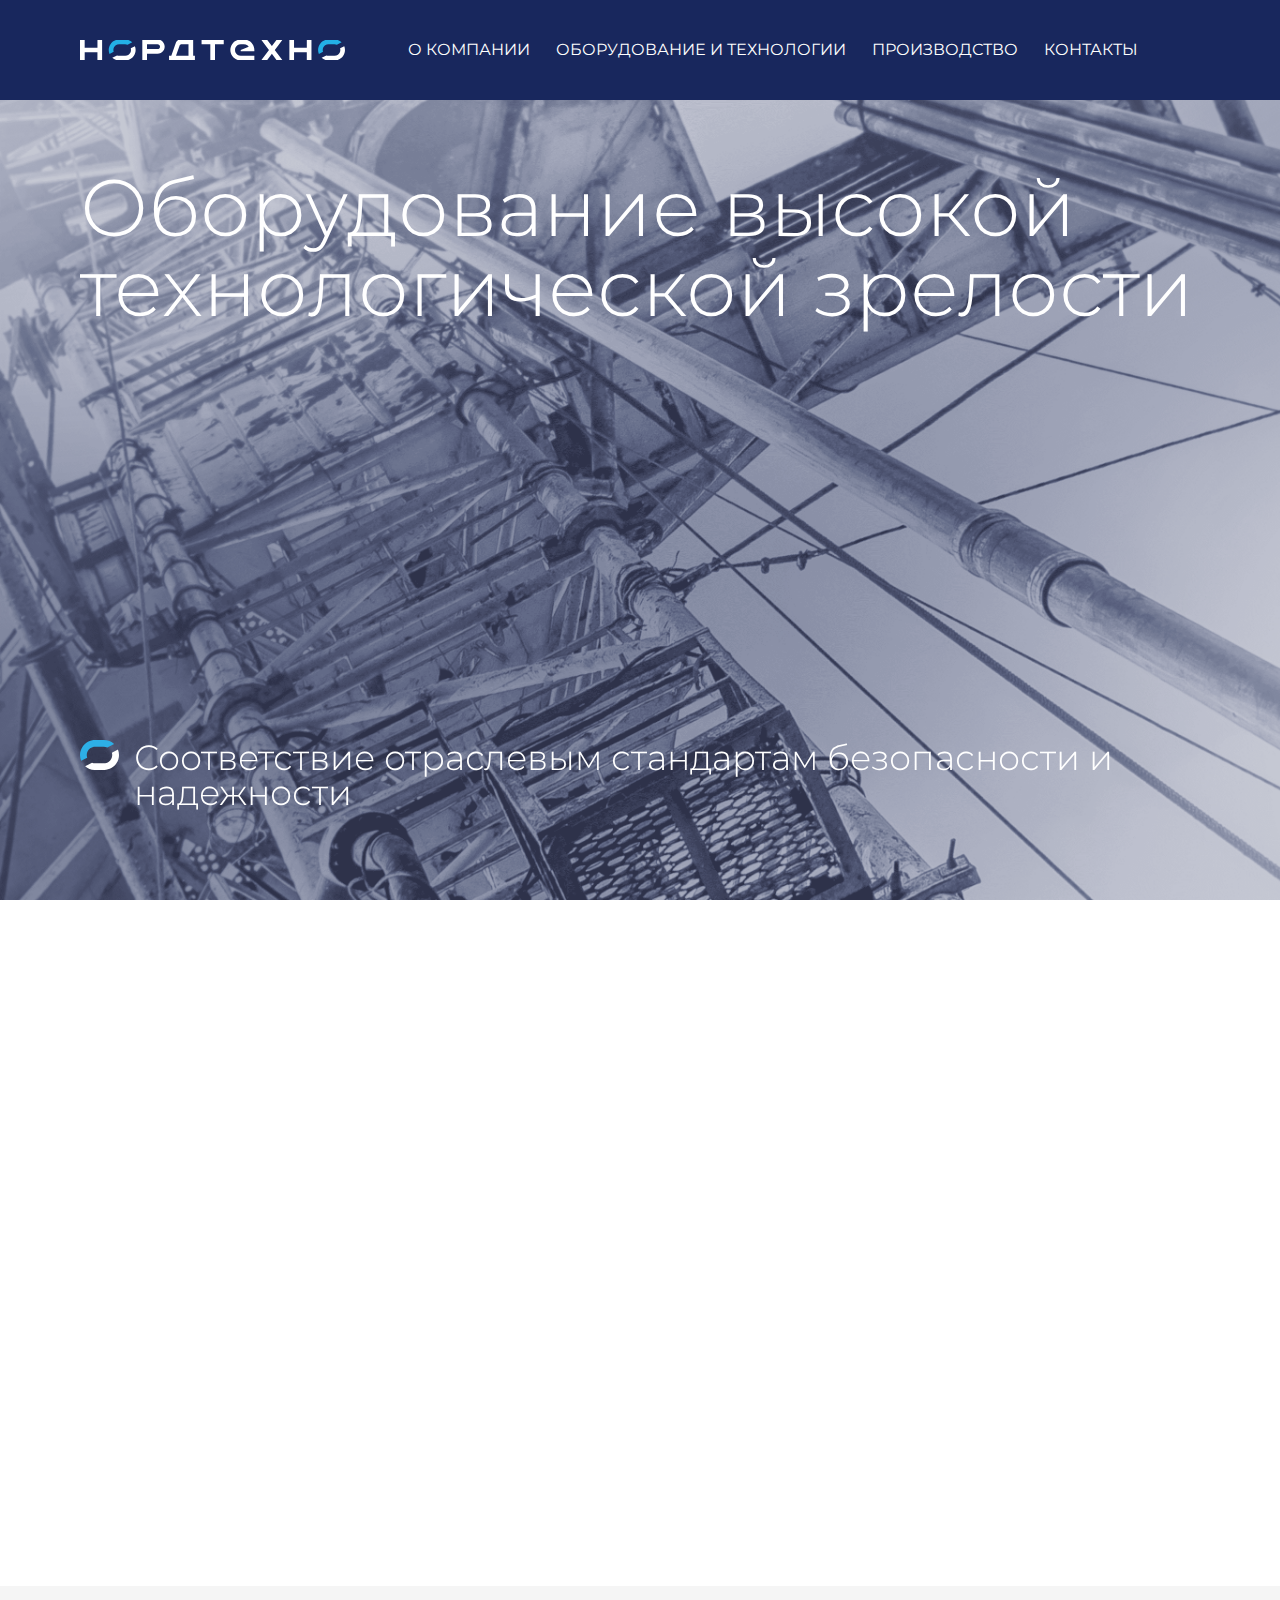
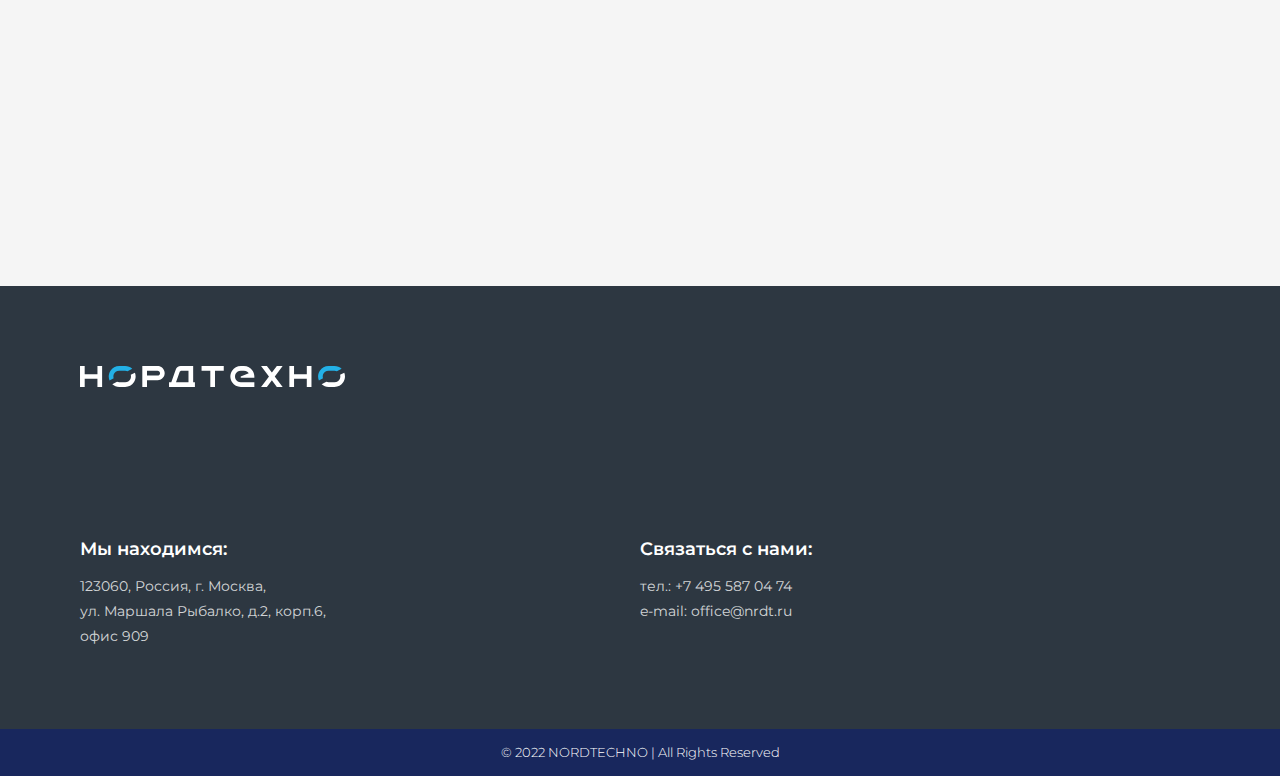
==== index.html @ 95220d8c "add update design" ====
<!DOCTYPE html>
<html lang="en">
<head>
    <meta charset="UTF-8">
    <meta name="viewport" content="width=device-width, initial-scale=1">
    <title>Title</title>
    <link rel="preconnect" href="https://fonts.googleapis.com">
    <link rel="preconnect" href="https://fonts.gstatic.com" crossorigin>
    <link href="https://fonts.googleapis.com/css2?family=Montserrat:wght@200;300;400;500;600;700;800;900&display=swap" rel="stylesheet">
    <link href="style/reset.css" type="text/css" rel="stylesheet">
    <link href="style/swiper-bundle.min.css" type="text/css" rel="stylesheet">
    <link href="style/aos.css" type="text/css" rel="stylesheet">
    <link href="style/style.css" type="text/css" rel="stylesheet">
</head>
<body>
<header class="header">
    <div class="container">
        <div class="header-wrapper">
            <div class="header-wrapper__logo">
                <a href="index.html" class="header-wrapper__logo--bg">
                </a>
            </div>
            <div class="header-wrapper__menu header-wrapper__menu-desktop">
                <ul class="menu-desktop">
                    <li class="menu-desktop__list">
                        <a href="company.html" class="menu-desktop__link">О компании</a>
                    </li>
                    <li class="menu-desktop__list">
                        <div  class="menu-desktop__link">Оборудование и технологии</div>
                        <div class="menu-desktop__content">
                            <a href="equipment.html" class="menu-desktop__content--link">
                                Оборудование заканчивания
                            </a>
                            <a href="drilling-equipment.html" class="menu-desktop__content--link">
                                Оборудование буровое
                            </a>
                        </div>
                    </li>
                    <li class="menu-desktop__list">
                        <a href="production.html" class="menu-desktop__link">Производство</a>
                    </li>
                    <li class="menu-desktop__list">
                        <a href="contacts.html" class="menu-desktop__link">Контакты</a>
                    </li>
                </ul>
            </div>
            <div class="menu-mobile-btn">
                <div class="btn-menu">
                    <span></span>
                </div>
            </div>
        </div>
    </div>
</header>
<main class="main">
    <div class="main-unit">
        <div class="container">
            <div class="swiper mySwiper">
                <div class="swiper-wrapper">
                    <div class="swiper-slide" data-aos="zoom-in">
                        <div class="swiper-slide__title">Оборудование высокой технологической зрелости</div>
                        <div class="swiper-slide__des"><span></span>Соответствие отраслевым стандартам безопасности и надежности</div>
                    </div>
                    <div class="swiper-slide" data-aos="zoom-in">
                        <div class="swiper-slide__title">Собственное и контрактное производство</div>
                        <div class="swiper-slide__des"><span></span>Минимум времени от концепта до серийного выпуска</div>
                    </div>
                    <div class="swiper-slide" data-aos="zoom-in">
                        <div class="swiper-slide__title">Сервисное обслуживание на удалённых локациях</div>
                        <div class="swiper-slide__des"><span></span>Отдельные услуги или полная интеграция связанных операций</div>
                    </div>
                </div>
            </div>
        </div>
        <div class="main-unit__bg" data-zoom="0.5"></div>
    </div>
    <div class="main-about-us">
        <div class="container">
            <div class="main-about-us__wrapper" data-aos="zoom-in">
                <div class="main-about-us__title">
                    Оборудование для бурения,<br> заканчивания и внутрискважинных<br> операций.
                </div>
                <div class="main-about-us__content">
                    <a href="company.html" class="main-about-us__a">Узнать больше</a>
                    <div class="main-about-us__content--img">
                        <img src="img/company.png" alt="about-img">
                    </div>
                </div>
<!--                <div class="main-about-us__wrapper&#45;&#45;img" data-aos="fade-right">-->
<!--                    <img src="img/company.jpg" alt="about-img">-->
<!--                </div>-->
<!--                <div class="main-about-us__wrapper&#45;&#45;content" data-aos="fade-left">-->
<!--                    <h2>О компании</h2>-->
<!--                    <div class="main-about-us__desc">-->
<!--                        <div class="main-about-us__desc-title">-->
<!--                            Оборудование для бурения, заканчивания и внутрискважинных операций.-->
<!--                        </div>-->
<!--                        <div class="main-about-us__desc-content">-->
<!--                            Проектирование, производство и поставка оптимальных компоновок и систем под задачи операторов углеводородных месторождений.-->
<!--                        </div>-->
<!--                        <a href="company.html" class="main-about-us__a">Узнать больше</a>-->
<!--                    </div>-->
<!--                </div>-->
            </div>
        </div>
    </div>
    <div class="main-partners">
        <div class="container">
            <div class="main-partners__wrapper">
                <div class="main-partners__title" data-aos="zoom-in">
                    Наше оборудование представлено на объектах компаний:
                </div>
                <div class="main-partners__list" data-aos="zoom-in">
                    <div class="main-partners__img">
                        <img src="img/gazprom.png" alt="partners-images">
                    </div>
                    <div class="main-partners__img">
                        <img src="img/beloil.png" alt="partners-images">
                    </div>
                    <div class="main-partners__img">
                        <img src="img/eriell.png" alt="partners-images">
                    </div>
                    <div class="main-partners__img">
                        <img src="img/rosoil.png" alt="partners-images">
                    </div>
                    <div class="main-partners__img">
                        <img src="img/novatek.png" alt="partners-images">
                    </div>
                    <div class="main-partners__img">
                        <img src="img/surgoil.png" alt="partners-images">
                    </div>
                    <div class="main-partners__img">
                        <img src="img/lukoil.png" alt="partners-images">
                    </div>
                </div>
            </div>
        </div>
    </div>
<!--    <div class="main-equipment">-->
<!--        <div class="container">-->
<!--            <div class="main-equipment__wrapper">-->
<!--                <a href="#" class="main-equipment__link">-->
<!--                    <img src="img/equipment-1.png" alt="equipment-1" class="main-equipment__link&#45;&#45;img">-->
<!--                    <div class="main-equipment__link&#45;&#45;text">Буровое оборудование</div>-->
<!--                </a>-->
<!--                <a href="#" class="main-equipment__link">-->
<!--                    <img src="img/equipment-2.png" alt="equipment-2" class="main-equipment__link&#45;&#45;img">-->
<!--                    <div class="main-equipment__link&#45;&#45;text">Внутрискважинные работы</div>-->
<!--                </a>-->
<!--            </div>-->
<!--        </div>-->
<!--    </div>-->
</main>
<footer class="footer">
    <div class="container">
        <div class="footer-wrapper">
            <div class="footer-wrapper__logo">
                <a href="index.html">
                    <img src="img/logo.svg" alt="logo">
                </a>
            </div>
<!--            <div class="footer-wrapper__menu">-->
<!--                <a href="#" class="footer-wrapper__menu&#45;&#45;link">Оборудование и технологии</a>-->
<!--                <a href="#" class="footer-wrapper__menu&#45;&#45;link">О компании</a>-->
<!--                <a href="#" class="footer-wrapper__menu&#45;&#45;link">Контакты</a>-->
<!--            </div>-->
            <div class="footer-wrapper__content">
                <div class="footer-wrapper__content--left">
                    <div class="footer-wrapper__content--title">Мы находимся:</div>
                    <div class="footer-wrapper__content--text">
                        123060, Россия, г. Москва,<br>
                        ул. Маршала Рыбалко, д.2, корп.6,<br>
                        офис 909
                    </div>                </div>
                <div class="footer-wrapper__content--right">
<!--                    <div class="footer-wrapper__content&#45;&#45;social-network">-->
<!--                        <a href="#" class="facebook"></a>-->
<!--                        <a href="#" class="youtube"></a>-->
<!--                        <a href="#" class="linkedin"></a>-->
<!--                    </div>-->
                    <div class="footer-wrapper__content--title">Связаться с нами:</div>
                    <div class="footer-wrapper__content--text"><a href="tel:84955870474">тел.: +7 495 587 04 74</a></div>
                    <div class="footer-wrapper__content--text"><a href="mailto:office@nrdt.ru">e-mail: office@nrdt.ru</a></div>
                </div>
            </div>
        </div>
    </div>
    <div class="footer-copyright">
        © 2022 NORDTECHNO | All Rights Reserved
    </div>
</footer>
<div class="menu-mobile">
    <div class="menu-mobile__list">
        <a href="company.html" class="menu-mobile__link">О компани</a>
    </div>
    <div class="menu-mobile__list">
        <div class="menu-mobile__link">Оборудование и технологии</div>
        <ul class="menu-mobile__list-item">
            <li>
                <a href="equipment.html" class="menu-mobile__list-link">Оборудование заканчивания</a>
            </li>
            <li>
                <a href="drilling-equipment.html" class="menu-mobile__list-link">Оборудование буровое</a>
            </li>
        </ul>
    </div>
    <div class="menu-mobile__list">
        <a href="production.html" class="menu-mobile__link">Производство</a>
    </div>
    <div class="menu-mobile__list">
        <a href="contacts.html" class="menu-mobile__link">Контакты</a>
    </div>
</div>
<script src="js/jquery-3.6.1.min.js"></script>
<script src="js/swiper-bundle.min.js"></script>
<script src="js/aos.js"></script>
<script src="js/main.js"></script>
</body>
</html>
---- style/style.css ----
html, body {
  margin: auto;
  min-width: 320px;
  position: relative;
  overflow-x: hidden;
  font-family: "Montserrat", sans-serif;
}

body {
  display: flex;
  flex-direction: column;
  justify-content: space-between;
  height: 100%;
  min-height: 100vh;
}

.overflow-h {
  overflow: hidden;
}

.container {
  width: 100%;
  padding: 0 80px;
  margin: 0 auto;
}

.header-wrapper__logo--bg {
  height: 20px;
}

.header {
  width: 100%;
  position: fixed;
  height: 100px;
  transition: background 0.6s cubic-bezier(0.87, 0, 0.13, 1) 0s;
  z-index: 10;
  background-color: rgba(255, 255, 255, 0.7);
}
.header .header-wrapper__logo--bg {
  width: 100%;
  background-size: cover;
  background-repeat: no-repeat;
  background-position: left;
  display: block;
  background-image: url("../img/logo-gray.svg");
}
.header:hover {
  background-color: #18275D;
}
.header:hover .header-wrapper__logo--bg {
  width: 100%;
  background-size: cover;
  background-repeat: no-repeat;
  background-position: left;
  display: block;
  background-image: url("../img/logo.svg");
}
.header:hover .menu-desktop__link {
  color: #fff;
}
.header .container {
  height: 100%;
}
.header.header-bg, .header.header-ous {
  background-color: #18275D;
}
.header.header-bg .header-wrapper__logo--bg, .header.header-ous .header-wrapper__logo--bg {
  width: 100%;
  background-size: cover;
  background-repeat: no-repeat;
  background-position: left;
  display: block;
  background-image: url("../img/logo.svg");
}
.header.header-bg .menu-desktop__link, .header.header-ous .menu-desktop__link {
  color: #fff;
}

.footer {
  width: 100%;
  background-color: #2d3741;
  z-index: 10;
}

.footer-copyright {
  text-align: center;
  color: white;
  background-color: #18275D;
  padding: 17px 14px;
  font-size: 13px;
  font-weight: 300;
}

.header-wrapper {
  padding: 20px 0;
  position: relative;
  height: 100%;
  display: flex;
  align-items: center;
  justify-content: space-between;
}
.header-wrapper__logo {
  width: 265px;
  flex: 0 0 auto;
}
.header-wrapper__logo img {
  width: 100%;
}
.header-wrapper__logo--bg {
  width: 100%;
  background-image: url("../img/logo.svg");
  background-size: contain;
  background-repeat: no-repeat;
  background-position: center;
  display: block;
}

.footer-wrapper {
  padding: 80px 0;
  position: relative;
  height: 100%;
}
.footer-wrapper__logo {
  width: 265px;
  margin-bottom: 150px;
}
.footer-wrapper__logo img {
  width: 100%;
}

.footer-wrapper__content {
  display: flex;
}

.footer-wrapper__content--left {
  width: 50%;
}

.footer-wrapper__content--right {
  width: 50%;
  position: relative;
}

.footer-wrapper__content--social-network {
  position: absolute;
  left: 0;
  top: -50px;
  display: flex;
}
.footer-wrapper__content--social-network .facebook, .footer-wrapper__content--social-network .youtube, .footer-wrapper__content--social-network .linkedin {
  width: 30px;
  height: 30px;
  background-position: center center;
  background-repeat: no-repeat;
  background-size: cover;
  margin-right: 20px;
}
.footer-wrapper__content--social-network .facebook {
  background-image: url("../img/facebook.svg");
}
.footer-wrapper__content--social-network .youtube {
  background-image: url("../img/youtube.svg");
}
.footer-wrapper__content--social-network .linkedin {
  background-image: url("../img/linkedin.svg");
}

.footer-wrapper__content--title {
  font-size: 18px;
  font-weight: 600;
  color: white;
  margin-bottom: 16px;
}

.footer-wrapper__content--text {
  color: rgba(255, 255, 255, 0.8);
  font-size: 14px;
  font-weight: 400;
  line-height: 1.8;
}
.footer-wrapper__content--text a {
  text-decoration: none;
  color: rgba(255, 255, 255, 0.8);
}

.footer-wrapper__menu {
  display: flex;
  flex-flow: column;
}

.footer-wrapper__menu--link {
  color: #fff;
  font-size: 14px;
  font-weight: 400;
  padding: 8px 0;
  text-decoration: none;
}
.footer-wrapper__menu--link:hover {
  text-decoration: underline;
}

.main {
  height: 100%;
  flex: 1;
}

.main-m-t {
  margin-top: 100px;
}

.header-wrapper__menu {
  margin: 0 auto;
}

.menu-desktop {
  display: flex;
}

.menu-desktop__list {
  margin-inline-end: 26px;
  position: relative;
  display: flex;
}
.menu-desktop__list:last-child {
  margin-inline-end: 0;
}
.menu-desktop__list:hover .menu-desktop__content {
  display: block;
}

.menu-desktop__link {
  color: black;
  text-decoration: none;
  font-size: 16px;
  text-transform: uppercase;
  font-weight: 400;
  position: relative;
  padding: 14px 0;
  overflow: hidden;
  cursor: pointer;
}
.menu-desktop__link:after {
  content: "";
  width: 100%;
  height: 2px;
  position: absolute;
  left: 0;
  bottom: 0;
  top: 100%;
  -webkit-transition: background 0.3s ease, -webkit-transform 0.3s ease;
  transition: background 0.3s ease, transform 0.3s ease;
  -webkit-transform: translateY(0px);
  -ms-transform: translateY(0px);
  transform: translateY(0px);
}
.menu-desktop__link:hover:after {
  background: #fff;
  transform: translateY(-10px);
}
.menu-desktop__link.active:after {
  background: #fff;
  transform: translateY(-10px);
}

.menu-desktop__content {
  display: none;
  position: absolute;
  padding: 10px 0;
  left: 0;
  top: 100%;
  box-shadow: 0px 8px 16px 0px rgba(0, 0, 0, 0.2);
  z-index: 1;
  background-color: #2d3741;
  border-radius: 8px;
}

.menu-desktop__content--link {
  color: #fff;
  text-decoration: none;
  font-size: 14px;
  text-transform: uppercase;
  font-weight: 400;
  position: relative;
  padding: 14px 10px;
  display: block;
  border-bottom: 1px solid #909090;
}
.menu-desktop__content--link:last-child {
  border-bottom: none;
}
.menu-desktop__content--link:hover {
  color: #c2c0c0;
}

.menu-mobile-btn {
  display: none;
  position: absolute;
  right: 0;
  top: 50%;
  transform: translateY(-50%);
}

.menu-open {
  background-image: url("../img/menu.svg");
  background-repeat: no-repeat;
  background-size: cover;
  width: 20px;
  height: 20px;
  cursor: pointer;
  display: block;
}

.menu-close {
  background-image: url("../img/close.svg");
  background-repeat: no-repeat;
  background-size: cover;
  width: 30px;
  height: 30px;
  cursor: pointer;
  display: none;
}

.btn-menu {
  position: relative;
  width: 24px;
  height: 18px;
  cursor: pointer;
}

.btn-menu::after, .btn-menu::before {
  content: "";
  position: absolute;
  background-color: #fff;
  width: 100%;
  height: 2px;
  left: 0;
  transition: 0.3s ease;
}

.btn-menu::before {
  left: 50%;
  transform: translateX(-50%);
  top: 0;
}

.btn-menu::after {
  left: 50%;
  transform: translateX(-50%);
  bottom: 0;
}

.btn-menu span {
  position: absolute;
  top: 50%;
  left: 50%;
  transform: translate(-50%, -50%);
  background-color: #fff;
  width: 100%;
  height: 2px;
  transition: 0.3s ease;
}

.btn-menu.active span {
  display: none;
}

.btn-menu.active::after, .btn-menu.active::before {
  bottom: auto;
  top: 50%;
  transform: translateX(-50%) rotate(45deg);
}

.btn-menu.active::after {
  transform: translateX(-50%) rotate(-45deg);
}

.menu-mobile {
  position: fixed;
  width: 100%;
  top: 56px;
  height: calc(100% - 56px);
  background-color: #18275D;
  border-top: 1px solid #fff;
  transition: 0.3s ease;
  right: 0;
  transform: translateX(100%);
  z-index: 10;
}
.menu-mobile--open {
  transform: translateX(0%);
}

.menu-mobile__list {
  border-bottom: 1px solid #909090;
}
.menu-mobile__list:last-child {
  border-bottom: none;
}

.menu-mobile__link {
  color: #fff;
  text-decoration: none;
  font-size: 14px;
  text-transform: uppercase;
  font-weight: 400;
  position: relative;
  padding: 14px 10px;
  display: block;
}

.menu-mobile__list-item {
  padding-inline-start: 20px;
  padding-bottom: 10px;
}
.menu-mobile__list-item li {
  border-bottom: 1px solid #909090;
}
.menu-mobile__list-item li:last-child {
  border-bottom: none;
}

.menu-mobile__list-link {
  color: #fff;
  text-decoration: none;
  font-size: 12px;
  text-transform: uppercase;
  font-weight: 400;
  position: relative;
  padding: 14px 10px;
  display: block;
}

.page-title {
  display: flex;
  align-items: center;
  justify-content: space-between;
  padding: 40px 0;
}

.page-title__title {
  font-size: 34px;
  font-weight: 500;
  color: #05569D;
}

.page-title__line {
  display: flex;
  width: 100%;
  padding-inline-start: 18px;
}
.page-title__line span {
  width: 100%;
  height: 1px;
  background-color: #05569D;
}

.contacts-block {
  position: relative;
  width: 100%;
  margin-bottom: 115px;
}

.contacts-block__img {
  width: 65%;
}
.contacts-block__img img {
  width: 100%;
}

.contacts-block__content {
  position: absolute;
  right: 100px;
  top: 50%;
  transform: translateY(-50%);
  background: rgba(238, 238, 238, 0.9);
  padding: 40px;
  width: 50%;
}

.contacts-block__content--title {
  font-weight: 300;
  font-size: 45px;
  color: #2DAFE5;
  margin-bottom: 30px;
}

.contacts-block__content--text {
  font-size: 18px;
  line-height: 1.4;
  font-weight: 500;
  color: #494949;
  margin-bottom: 30px;
}

.contacts-block__content--info {
  font-size: 18px;
  line-height: 1.4;
  font-weight: 500;
  color: #2DAFE5;
}

.contacts-block__tel a, .contacts-block__mail a {
  text-decoration: none;
  color: #2DAFE5;
}

.contacts-map {
  width: 100%;
  margin: 0 auto -4px;
}
.contacts-map img {
  width: 100%;
}

.main-unit {
  width: 100%;
  height: 100vh;
  overflow: hidden;
  position: relative;
}
.main-unit .container {
  position: relative;
  height: 100%;
}

.main-unit__bg {
  width: 100%;
  height: 100%;
  background-image: url("../img/bg-parallax.png");
  background-size: cover;
  background-repeat: no-repeat;
  background-position: left;
  position: absolute;
  left: 0;
  top: 0;
}

.swiper {
  width: 100%;
  height: 100%;
}

.swiper-slide {
  text-align: left;
  display: flex;
  justify-content: space-between;
  align-items: flex-start;
  flex-flow: column;
  color: white;
  padding-top: 15%;
  padding-bottom: 8%;
}

.swiper-slide__title {
  font-size: 80px;
  font-weight: 300;
  margin-bottom: 100px;
}

.swiper-slide__des {
  font-size: 35px;
  font-weight: 300;
  display: flex;
}
.swiper-slide__des span {
  background-image: url("../img/logo-slider.svg");
  background-size: cover;
  width: 39px;
  height: 30px;
  display: inline-block;
  margin-right: 15px;
  flex: 0 0 auto;
}

.main-about-us {
  padding: 110px 0 60px;
}
.main-about-us h2 {
  text-transform: uppercase;
  font-weight: 500;
  font-size: 16px;
  padding-bottom: 20px;
}

.main-about-us__wrapper {
  display: flex;
  flex-flow: column;
}

.main-about-us__title {
  font-weight: 400;
  font-size: 40px;
  line-height: 55px;
  color: #2DAFE5;
}

.main-about-us__content {
  display: flex;
  align-items: flex-start;
  justify-content: space-between;
  margin-top: -35px;
}

.main-about-us__content--img {
  width: 60%;
}

.main-about-us__wrapper--img {
  width: 50%;
  padding: 0 30px;
}

.main-about-us__wrapper--content {
  width: 50%;
  padding: 0 20px;
}
.main-about-us__wrapper--content h2 {
  font-size: 48px;
  font-weight: 300;
  color: #2DAFE5;
  text-transform: initial;
  margin-bottom: 50px;
  padding: 0;
}

.main-about-us__desc-title {
  font-size: 24px;
  font-weight: 600;
  margin-bottom: 15px;
  line-height: 1.4;
}

.main-about-us__desc-content {
  font-weight: 400;
  font-size: 18px;
  line-height: 1.6;
  margin-bottom: 60px;
}

.main-about-us__link {
  display: inline-flex;
  align-items: center;
  text-decoration: none;
}
.main-about-us__link:hover .main-about-us__link--icon > span {
  transition: transform 0.4s cubic-bezier(0.645, 0.045, 0.355, 1);
}
.main-about-us__link:hover .main-about-us__link--icon > span:first-child {
  transform: translateX(0);
}
.main-about-us__link:hover .main-about-us__link--icon > span:last-child {
  transform: translateX(100%);
}

.main-about-us__a {
  font-size: 24px;
  font-weight: 300;
  text-decoration: none;
  color: #2DAFE5;
  display: inline-block;
  margin-top: 100px;
}
.main-about-us__a:hover {
  color: #05569D;
}

.main-about-us__link--text {
  color: black;
  font-size: 16px;
  font-weight: 400;
}

.main-about-us__link--icon {
  position: relative;
  width: 30px;
  height: 30px;
  overflow: hidden;
  margin-right: 10px;
  border-radius: 50%;
  border: 2px solid #05569D;
}
.main-about-us__link--icon > span {
  position: absolute;
  top: 0;
  right: 0;
  bottom: 0;
  left: 0;
  display: inline-flex;
  justify-content: center;
  align-items: center;
  transition: none;
}
.main-about-us__link--icon > span:first-child {
  transform: translateX(-100%);
}
.main-about-us__link--icon > span:last-child {
  transform: translateX(0);
}
.main-about-us__link--icon .arrow {
  background-image: url("../img/arrow.svg");
  background-position: center;
  background-repeat: no-repeat;
  width: 18px;
  height: 18px;
  background-size: cover;
  display: block;
  margin: 0 auto;
}

.main-equipment {
  padding: 50px 0 100px;
}

.main-equipment__wrapper {
  display: flex;
  align-items: center;
  justify-content: space-evenly;
}

.main-equipment__link {
  overflow: hidden;
  position: relative;
  width: 40%;
  border-radius: 10px;
}
.main-equipment__link:after {
  content: "";
  top: 0;
  left: 0;
  width: 100%;
  height: 100%;
  position: absolute;
  transition: all 0.2s;
  background-color: #05569D;
  opacity: 0;
}
.main-equipment__link:hover:after {
  opacity: 0.3;
}
.main-equipment__link:hover .main-equipment__link--text {
  transform: translate3d(0, 0, 0);
}
.main-equipment__link:hover .main-equipment__link--img {
  transform: translateY(-18px);
}

.main-equipment__link--img {
  border-radius: 10px;
  transition: all 0.3s ease;
}

.main-equipment__link--text {
  position: absolute;
  background-color: white;
  bottom: 0;
  width: 100%;
  z-index: 1;
  color: black;
  padding: 20px;
  font-size: 14px;
  font-weight: 400;
  transition: transform 0.2s ease-out;
  transform: translate3d(0, 100px, 0);
  border: 1px solid #05569D;
  border-radius: 0 0 10px 10px;
}

.block-left {
  width: 100%;
  position: relative;
  display: flex;
  justify-content: flex-end;
  align-items: center;
  margin: 50px 0 90px;
  min-height: 350px;
}

.block-left__img {
  position: absolute;
  width: 75%;
  left: 0;
  top: 50%;
  transform: translateY(-50%);
}
.block-left__img img {
  width: 100%;
}

.block-left__content {
  width: 50%;
  background-color: #e5e9eb;
  z-index: 1;
  padding: 30px 30px;
}

.block-left__content--title {
  font-size: 24px;
  font-weight: 600;
  color: #05569D;
  text-transform: uppercase;
  margin-bottom: 20px;
}

.block-left__content--text {
  font-size: 15px;
  font-weight: 400;
  color: black;
  line-height: 1.4;
  margin-bottom: 14px;
}

.block-left__content--info {
  border-left: 3px solid #05569D;
  padding: 10px 20px;
}

.block-left__content--address {
  font-size: 20px;
  font-weight: 400;
  color: #000;
  margin-bottom: 15px;
}

.block-left__content--tel {
  font-size: 20px;
  font-weight: 400;
  color: #000;
  margin-bottom: 15px;
}
.block-left__content--tel a {
  text-decoration: none;
  color: #05569D;
}

.block-left__content--mail {
  font-size: 20px;
  font-weight: 400;
  color: #000;
}
.block-left__content--mail a {
  text-decoration: none;
  color: #05569D;
}

.company-block {
  position: relative;
  width: 100%;
}

.company-block__img {
  width: 65%;
}
.company-block__img img {
  width: 100%;
}

.company-block__content {
  position: absolute;
  right: 100px;
  bottom: -20%;
  background: rgba(238, 238, 238, 0.9);
  padding: 40px;
  width: 50%;
}

.company-block__content--title {
  font-weight: 300;
  font-size: 45px;
  color: #2DAFE5;
  margin-bottom: 30px;
}

.company-block__content--desc {
  font-size: 18px;
  line-height: 1.4;
  font-weight: 500;
  color: #494949;
  margin-bottom: 20px;
}

.company-block__content--info {
  font-size: 18px;
  line-height: 1.4;
  font-weight: 500;
  border-left: 2px solid #2DAFE5;
  color: #2DAFE5;
  padding-left: 30px;
}

.company-title {
  max-width: 1208px;
  text-align: center;
  color: #2DAFE5;
  font-weight: 400;
  font-size: 30px;
  line-height: 1.4;
  margin: 0 auto;
  padding: 170px 0;
}

.company-gray {
  background-color: rgba(229, 229, 229, 0.9);
  padding: 100px 0;
}

.company-white {
  background-color: #fff;
  padding: 100px 0;
}
.company-white .container {
  display: flex;
  justify-content: flex-end;
}

.company-info {
  width: 51%;
}

.company-info__title {
  color: #2DAFE5;
  font-weight: 400;
  font-size: 40px;
  margin-bottom: 40px;
}

.company-info__content {
  font-weight: 400;
  font-size: 24px;
  line-height: 1.2;
  color: #494949;
}
.company-info__content p:first-child {
  margin-bottom: 60px;
}
.company-info__content p:first-child.product-p {
  margin-bottom: 40px;
}
.company-info__content .border {
  border-left: 2px solid #2DAFE5;
  color: #2DAFE5;
  padding-left: 30px;
}

.product-block {
  position: relative;
  width: 100%;
}

.product-block--right {
  display: flex;
  justify-content: flex-end;
  margin-top: 50px;
  margin-bottom: 20px;
}
.product-block--right .product-block__content {
  left: 100px;
  right: auto;
}

.product-block__img {
  width: 65%;
}
.product-block__img img {
  width: 100%;
}

.product-block__content {
  position: absolute;
  right: 100px;
  top: 50%;
  transform: translateY(-50%);
  width: 50%;
}

.product-block__content--wrapper {
  padding: 40px 40px 20px;
  background: rgba(238, 238, 238, 0.9);
}

.product-block__content--title, .product-info__content--title {
  font-weight: 300;
  font-size: 44px;
  line-height: 1.2;
  color: #2DAFE5;
  margin-bottom: 40px;
}

.product-block__content--text, .product-info__content--text {
  font-size: 18px;
  line-height: 1.4;
  font-weight: 500;
  color: #494949;
  margin-bottom: 18px;
  margin-right: 22%;
}

.product-info__content--text p {
  margin-bottom: 20px;
}
.product-info__content--text p.border {
  border-left: 2px solid #2DAFE5;
  color: #2DAFE5;
  padding-left: 30px;
  margin-bottom: 40px;
}
.product-info__content--text ul {
  list-style: disc;
  padding-left: 30px;
  margin-bottom: 20px;
}

.product-info__content--list {
  font-size: 18px;
  line-height: 1.4;
  font-weight: 500;
  color: #494949;
  margin-bottom: 50px;
  list-style: disc;
  padding-left: 55px;
}
.product-info__content--list.product-info__content--list-drilling {
  margin-bottom: 140px;
}

.product-btn-show {
  font-size: 18px;
  line-height: 1.4;
  text-decoration: none;
  color: #2DAFE5;
  display: inline-block;
  cursor: pointer;
}
.product-btn-show .show {
  display: block;
}
.product-btn-show .hide {
  display: none;
}
.product-btn-show.active .show {
  display: none;
}
.product-btn-show.active .hide {
  display: block;
}

.product-nomenclature {
  width: 100%;
  padding: 80px 0 120px 140px;
  display: none;
  justify-content: space-between;
  align-items: center;
}
.product-nomenclature.active {
  display: flex;
}

.product-nomenclature__content {
  width: 58%;
}

.product-nomenclature__img {
  width: 42%;
  text-align: center;
}
.product-nomenclature__img img {
  width: 70%;
}

.product-nomenclature--title {
  font-weight: 300;
  font-size: 45px;
  color: #2DAFE5;
  margin-bottom: 15px;
}

.product-nomenclature--desc {
  font-size: 18px;
  line-height: 1.4;
  font-weight: 400;
  color: #494949;
  margin-bottom: 20px;
}

.product-nomenclature--list {
  list-style: disc;
  padding-left: 30px;
  margin-bottom: 50px;
}
.product-nomenclature--list li {
  font-size: 18px;
  line-height: 1.4;
  font-weight: 400;
  color: #494949;
  margin-bottom: 5px;
}

.product-info__content--desc {
  font-size: 18px;
  line-height: 1.4;
  font-weight: 600;
  border-left: 2px solid #2DAFE5;
  color: #2DAFE5;
  padding-left: 30px;
  margin-top: 40px;
  margin-bottom: 50px;
  margin-right: 18%;
}

.product-link-pdf {
  margin-right: 18%;
  text-decoration: none;
  text-align: center;
  background: #18A0FB;
  border-radius: 6px;
  font-weight: 400;
  font-size: 16px;
  line-height: 21px;
  color: white;
  padding: 15px;
  display: block;
}
.product-link-pdf:hover {
  background: #05569D;
}

.product-info {
  width: 100%;
  align-items: flex-start;
  justify-content: space-between;
  padding: 40px 0 60px;
  display: none;
}
.product-info.active {
  display: flex;
}

.product-info--center {
  align-items: center;
}
.product-info--center .product-info__image {
  width: 45%;
  text-align: center;
}
.product-info--center .product-info__image img {
  width: 100%;
}
.product-info--center .product-info__content {
  width: 55%;
  margin-right: 100px;
  padding-left: 40px;
  padding-right: 40px;
}

.product-info__img {
  width: 470px;
  text-align: center;
  padding-right: 80px;
}
.product-info__img img {
  width: 100%;
}
.product-info__img--drilling {
  padding-right: 150px;
}

.product-info__content {
  flex: 1;
  padding-top: 30px;
  background-color: #fff;
  margin-right: 20px;
  padding-left: 120px;
}

.company-footer, .product-footer, .equipment-footer {
  width: 100%;
  margin-bottom: -4px;
}
.company-footer img, .product-footer img, .equipment-footer img {
  width: 100%;
}

.main-partners {
  background-color: #F5F5F5;
}

.main-partners__wrapper {
  padding: 50px 0 80px 0;
}

.main-partners__title {
  font-weight: 400;
  font-size: 35px;
  margin-bottom: 80px;
}

.main-partners__list {
  display: flex;
  align-items: center;
  justify-content: space-between;
}

.main-partners__img {
  margin-right: 80px;
}
.main-partners__img:last-child {
  margin-right: 0;
}
.main-partners__img img {
  width: 100%;
}

@media all and (max-width: 1240px) {
  .product-info__img img {
    width: 100%;
    max-width: initial;
  }
}
@media all and (max-width: 1200px) {
  .block-left {
    margin: 50px 0 50px;
  }
}
@media all and (max-width: 1024px) {
  .header {
    height: 56px;
    background-color: #18275D;
  }
  .header:before {
    display: none;
  }
  .header .header-wrapper__logo--bg {
    height: 21px;
    background-image: url("../img/logo.svg");
  }
  .menu-desktop__list {
    margin-inline-end: 20px;
  }
  .menu-desktop__link {
    font-size: 14px;
  }
  .main-about-us__desc {
    width: 100%;
  }
  .main-m-t {
    margin-top: 56px;
  }
  .company-block__content--title, .product-block__content--title, .product-info__content--title {
    font-size: 34px;
  }
  .company-block__content, .product-block__content--wrapper {
    padding: 30px 14px;
  }
  .product-info__content {
    padding-left: 14px;
    padding-right: 14px;
  }
}
@media all and (max-width: 980px) {
  .container {
    padding: 0 14px;
  }
  .header-wrapper__menu-desktop {
    display: none;
  }
  .menu-mobile-btn {
    display: block;
  }
  .footer-wrapper {
    display: flex;
    flex-flow: column;
    padding: 30px 0;
  }
  .footer-wrapper__logo {
    position: relative;
    margin-top: 0;
    margin-bottom: 40px;
  }
  .footer-wrapper__content {
    text-align: left;
  }
  .footer-wrapper__content--text {
    text-align: left;
  }
  .footer-wrapper__menu {
    margin-bottom: 20px;
  }
  .footer-wrapper__content {
    flex-flow: column;
  }
  .footer-wrapper__content--left {
    width: 100%;
    margin-bottom: 40px;
  }
  .footer-wrapper__content--right {
    width: 100%;
  }
  .contacts-wrapper {
    flex-flow: column;
  }
  .contacts-content {
    width: 100%;
  }
  .main-equipment {
    padding: 24px 0 30px;
  }
  .main-equipment__wrapper {
    display: flex;
    flex-flow: column;
  }
  .main-equipment__link {
    width: 100%;
    margin-bottom: 40px;
  }
  .main-equipment__link:after {
    opacity: 0.3;
  }
  .main-equipment__link .main-equipment__link--text {
    transform: translate3d(0, 0, 0);
  }
  .main-equipment__link .main-equipment__link--img {
    transform: translateY(-18px);
  }
  .swiper-slide__title {
    font-size: 40px;
    margin-bottom: 60px;
    padding-left: 0;
  }
  .swiper-slide__des {
    font-size: 24px;
  }
  .swiper-slide__des span {
    width: 28px;
    height: 22px;
  }
  .contacts-map {
    width: 100%;
  }
  .main-unit__bg {
    background-position: center;
  }
  .main-about-us__wrapper {
    flex-flow: column;
  }
  .main-about-us__wrapper--img {
    width: 100%;
    margin-bottom: 20px;
    padding: 0;
  }
  .main-about-us__wrapper--content {
    width: 100%;
    padding: 0;
  }
  .block-left {
    min-height: auto;
    margin: 0;
    display: block;
  }
  .block-left__img {
    position: relative;
    width: 100%;
    left: initial;
    top: initial;
    transform: translateY(0);
  }
  .block-left__content {
    width: 100%;
    margin-top: -5px;
  }
  .main-about-us__wrapper--content h2 {
    margin-bottom: 40px;
  }
  .main-about-us__desc-content {
    margin-bottom: 40px;
  }
  .main-about-us {
    padding: 60px 0;
  }
  .contacts-block {
    padding-bottom: 0;
    margin-bottom: 0;
  }
  .contacts-block__img, .company-block__img, .product-block__img {
    width: 100%;
  }
  .contacts-block__content, .company-block__content {
    position: relative;
    bottom: initial;
    right: initial;
    width: 100%;
    padding: 30px 14px;
    margin-top: -80px;
    transform: translateY(0);
  }
  .product-block__content {
    position: relative;
    bottom: initial;
    right: initial;
    top: initial;
    width: 100%;
    margin-top: -80px;
    transform: translateY(0);
  }
  .contacts-block__content--title {
    font-size: 34px;
  }
  .company-title {
    font-size: 24px;
    padding: 50px 0;
  }
  .company-gray, .company-white {
    padding: 50px 0;
  }
  .company-info {
    width: 100%;
  }
  .company-info__title {
    font-size: 35px;
    margin-bottom: 30px;
  }
  .company-info__content {
    font-size: 20px;
  }
  .company-info__content p:first-child {
    margin-bottom: 30px;
  }
  .product-info {
    padding: 40px 0;
    flex-flow: column;
  }
  .product-info__img {
    width: 300px;
    padding-right: 0;
    margin: 0 auto 20px auto;
  }
  .product-info__content {
    width: 100%;
    margin-right: 0;
  }
  .product-block--right {
    display: block;
  }
  .product-block--right .product-block__content {
    right: initial;
    left: initial;
  }
  .product-info__content--list.product-info__content--list-drilling {
    margin-bottom: 50px;
  }
  .product-link-pdf {
    width: 100%;
    margin: 0;
  }
  .product-info__content--text, .product-info__content--desc {
    margin-right: 0;
  }
  .product-nomenclature--title {
    font-size: 34px;
  }
  .footer-wrapper__content--social-network {
    position: relative;
    left: auto;
    top: auto;
    margin-bottom: 20px;
  }
  .main-partners__wrapper {
    padding-bottom: 10px;
  }
  .main-partners__title {
    font-weight: 400;
    font-size: 25px;
    line-height: 40px;
    margin-bottom: 50px;
  }
  .main-partners__list {
    flex-flow: column;
  }
  .main-partners__img {
    margin-right: 0;
    margin-bottom: 60px;
    text-align: center;
  }
  .main-partners__img img {
    width: 50%;
    margin: 0 auto;
  }
  .swiper-slide {
    justify-content: center;
  }
  .product-nomenclature__content {
    width: 100%;
  }
  .product-nomenclature__img {
    display: none;
  }
  .main-about-us__title {
    font-size: 30px;
    line-height: 45px;
  }
  .main-about-us__content {
    margin-top: 0;
    flex-flow: column;
  }
  .main-about-us__a {
    margin-top: 30px;
  }
  .main-about-us__content--img {
    width: 100%;
    margin-top: 40px;
  }
  .product-info--center .product-info__image {
    width: 100%;
  }
  .product-info--center .product-info__content {
    width: 100%;
    margin-right: 0;
    padding-right: 14px;
    padding-left: 14px;
  }
}

/*# sourceMappingURL=style.css.map */
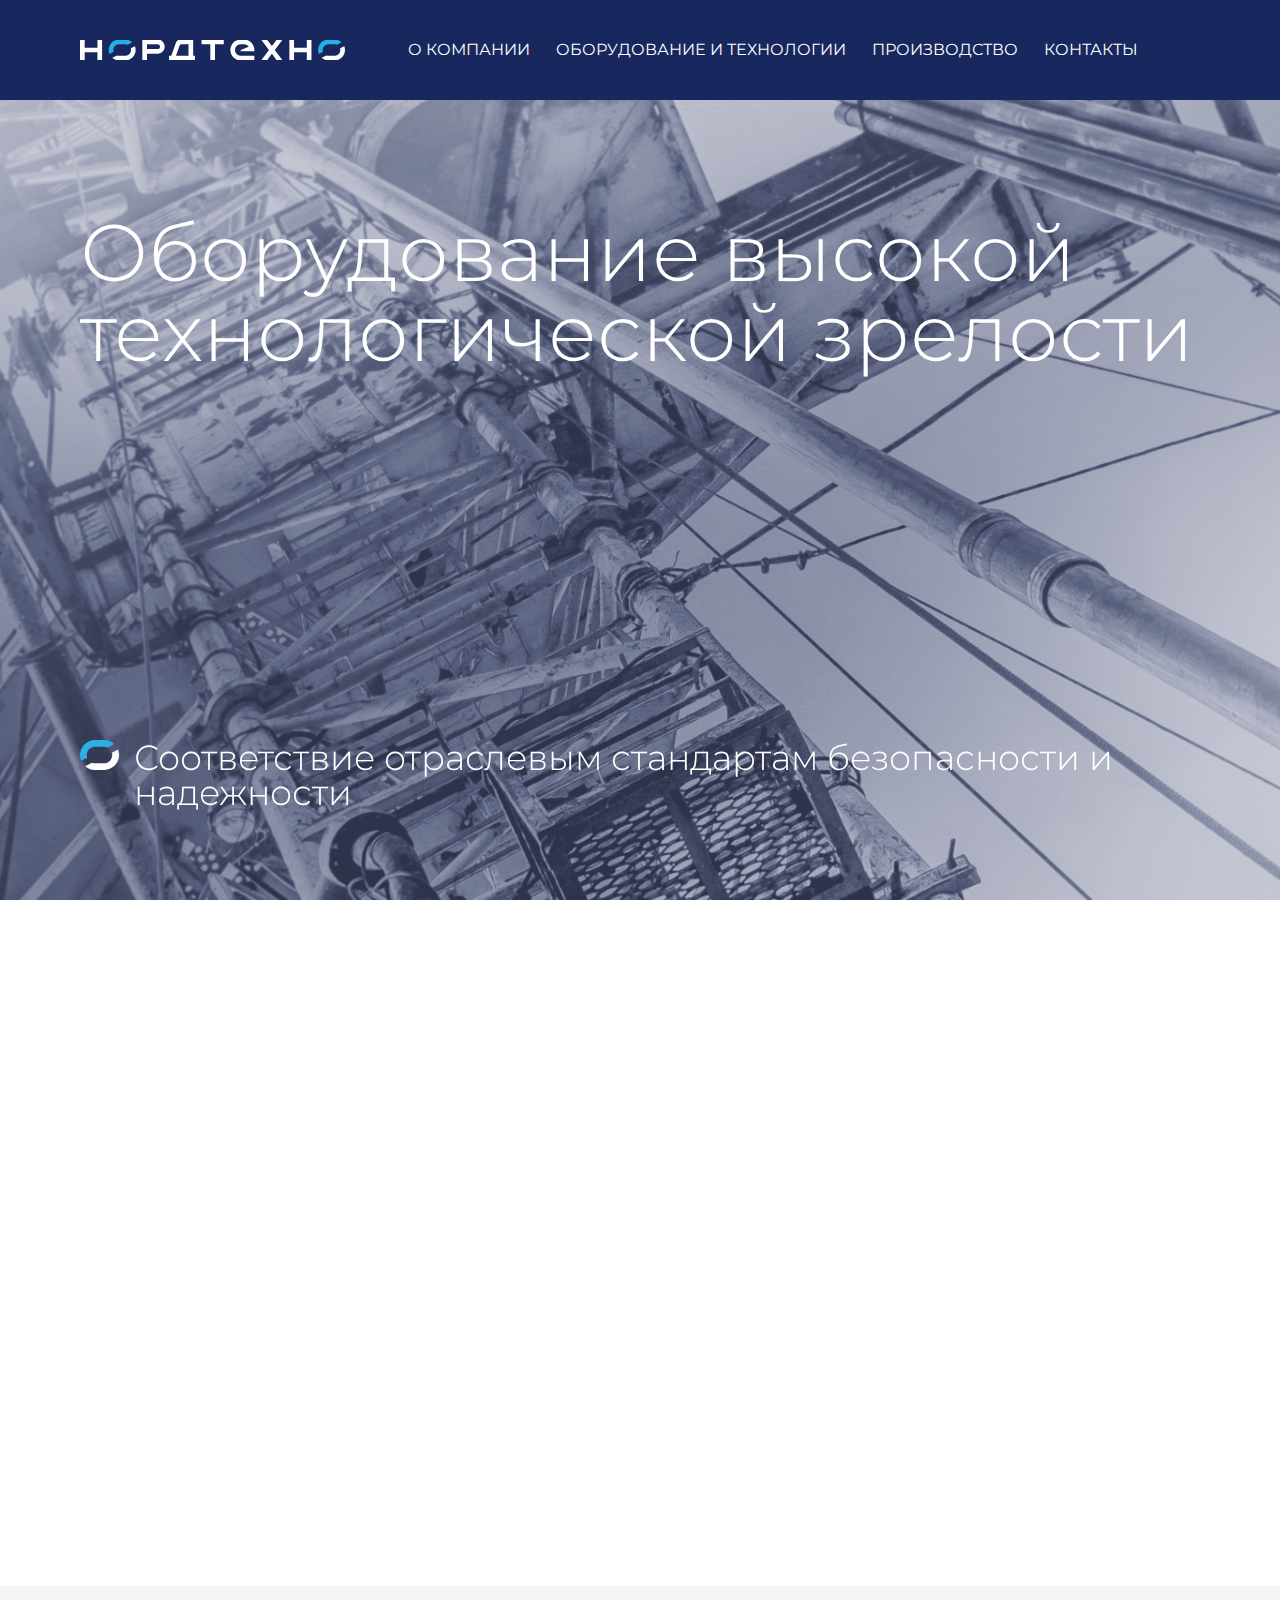
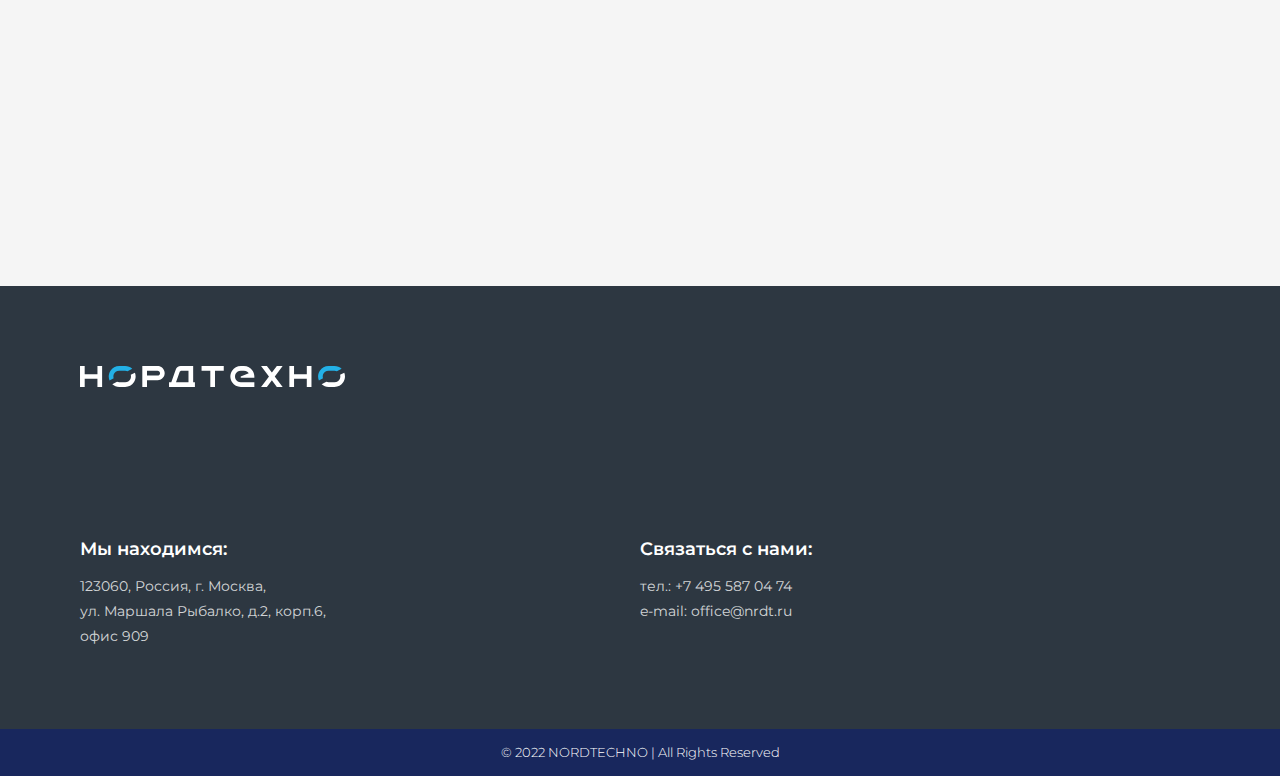
==== commit cbeaa7f4: "add update design" ====
--- a/index.html
+++ b/index.html
@@ -135,6 +135,28 @@
                 </div>
             </div>
         </div>
+    </div>
+    <div>
+        <!-- TradingView Widget BEGIN -->
+        <div class="tradingview-widget-container">
+            <div class="tradingview-widget-container__widget"></div>
+            <script type="text/javascript" src="https://s3.tradingview.com/external-embedding/embed-widget-ticker-tape.js" async>
+                {
+                    "symbols": [
+                    {
+                        "description": "Цена нефти Brent (в долларах за баррель) в данный момент",
+                        "proName": "FX_IDC:USDBRO"
+                    }
+                ],
+                    "showSymbolLogo": true,
+                    "colorTheme": "light",
+                    "isTransparent": false,
+                    "displayMode": "adaptive",
+                    "locale": "ru"
+                }
+            </script>
+        </div>
+        <!-- TradingView Widget END -->
     </div>
 <!--    <div class="main-equipment">-->
 <!--        <div class="container">-->
--- a/style/style.css
+++ b/style/style.css
@@ -478,8 +478,8 @@
 }
 
 .contacts-block__content--title {
-  font-weight: 300;
-  font-size: 45px;
+  font-weight: 400;
+  font-size: 40px;
   color: #2DAFE5;
   margin-bottom: 30px;
 }
@@ -547,7 +547,7 @@
   align-items: flex-start;
   flex-flow: column;
   color: white;
-  padding-top: 15%;
+  padding-top: 19%;
   padding-bottom: 8%;
 }
 
@@ -864,8 +864,8 @@
 }
 
 .company-block__content--title {
-  font-weight: 300;
-  font-size: 45px;
+  font-weight: 400;
+  font-size: 40px;
   color: #2DAFE5;
   margin-bottom: 30px;
 }
@@ -916,6 +916,10 @@
   width: 51%;
 }
 
+.company-info--width .company-info__content {
+  width: 630px;
+}
+
 .company-info__title {
   color: #2DAFE5;
   font-weight: 400;
@@ -978,11 +982,18 @@
 }
 
 .product-block__content--title, .product-info__content--title {
-  font-weight: 300;
-  font-size: 44px;
-  line-height: 1.2;
-  color: #2DAFE5;
-  margin-bottom: 40px;
+  font-weight: 400;
+  font-size: 40px;
+  line-height: 1;
+  color: #2DAFE5;
+  margin-bottom: 35px;
+}
+
+.product-info__content--title {
+  color: #2DAFE5;
+  font-weight: 400;
+  font-size: 30px;
+  line-height: 1.4;
 }
 
 .product-block__content--text, .product-info__content--text {
@@ -991,7 +1002,6 @@
   font-weight: 500;
   color: #494949;
   margin-bottom: 18px;
-  margin-right: 22%;
 }
 
 .product-info__content--text p {
@@ -1019,7 +1029,7 @@
   padding-left: 55px;
 }
 .product-info__content--list.product-info__content--list-drilling {
-  margin-bottom: 140px;
+  margin-bottom: 300px;
 }
 
 .product-btn-show {
@@ -1097,17 +1107,15 @@
 .product-info__content--desc {
   font-size: 18px;
   line-height: 1.4;
-  font-weight: 600;
+  font-weight: 500;
   border-left: 2px solid #2DAFE5;
   color: #2DAFE5;
   padding-left: 30px;
   margin-top: 40px;
   margin-bottom: 50px;
-  margin-right: 18%;
 }
 
 .product-link-pdf {
-  margin-right: 18%;
   text-decoration: none;
   text-align: center;
   background: #18A0FB;
@@ -1134,6 +1142,10 @@
   display: flex;
 }
 
+.product-info--pad {
+  padding-top: 0;
+}
+
 .product-info--center {
   align-items: center;
 }
@@ -1165,9 +1177,9 @@
 
 .product-info__content {
   flex: 1;
-  padding-top: 30px;
+  padding-top: 100px;
   background-color: #fff;
-  margin-right: 20px;
+  margin-right: 255px;
   padding-left: 120px;
 }
 
@@ -1213,6 +1225,15 @@
   .product-info__img img {
     width: 100%;
     max-width: initial;
+  }
+  .company-info--width .company-info__content {
+    width: 100%;
+  }
+  .product-info__content {
+    margin-right: 0;
+  }
+  .product-info__content--list.product-info__content--list-drilling {
+    margin-bottom: 180px;
   }
 }
 @media all and (max-width: 1200px) {
@@ -1435,6 +1456,7 @@
   .product-info__content {
     width: 100%;
     margin-right: 0;
+    padding-top: 10px;
   }
   .product-block--right {
     display: block;
@@ -1515,6 +1537,7 @@
     margin-right: 0;
     padding-right: 14px;
     padding-left: 14px;
+    padding-top: 20px;
   }
 }
 
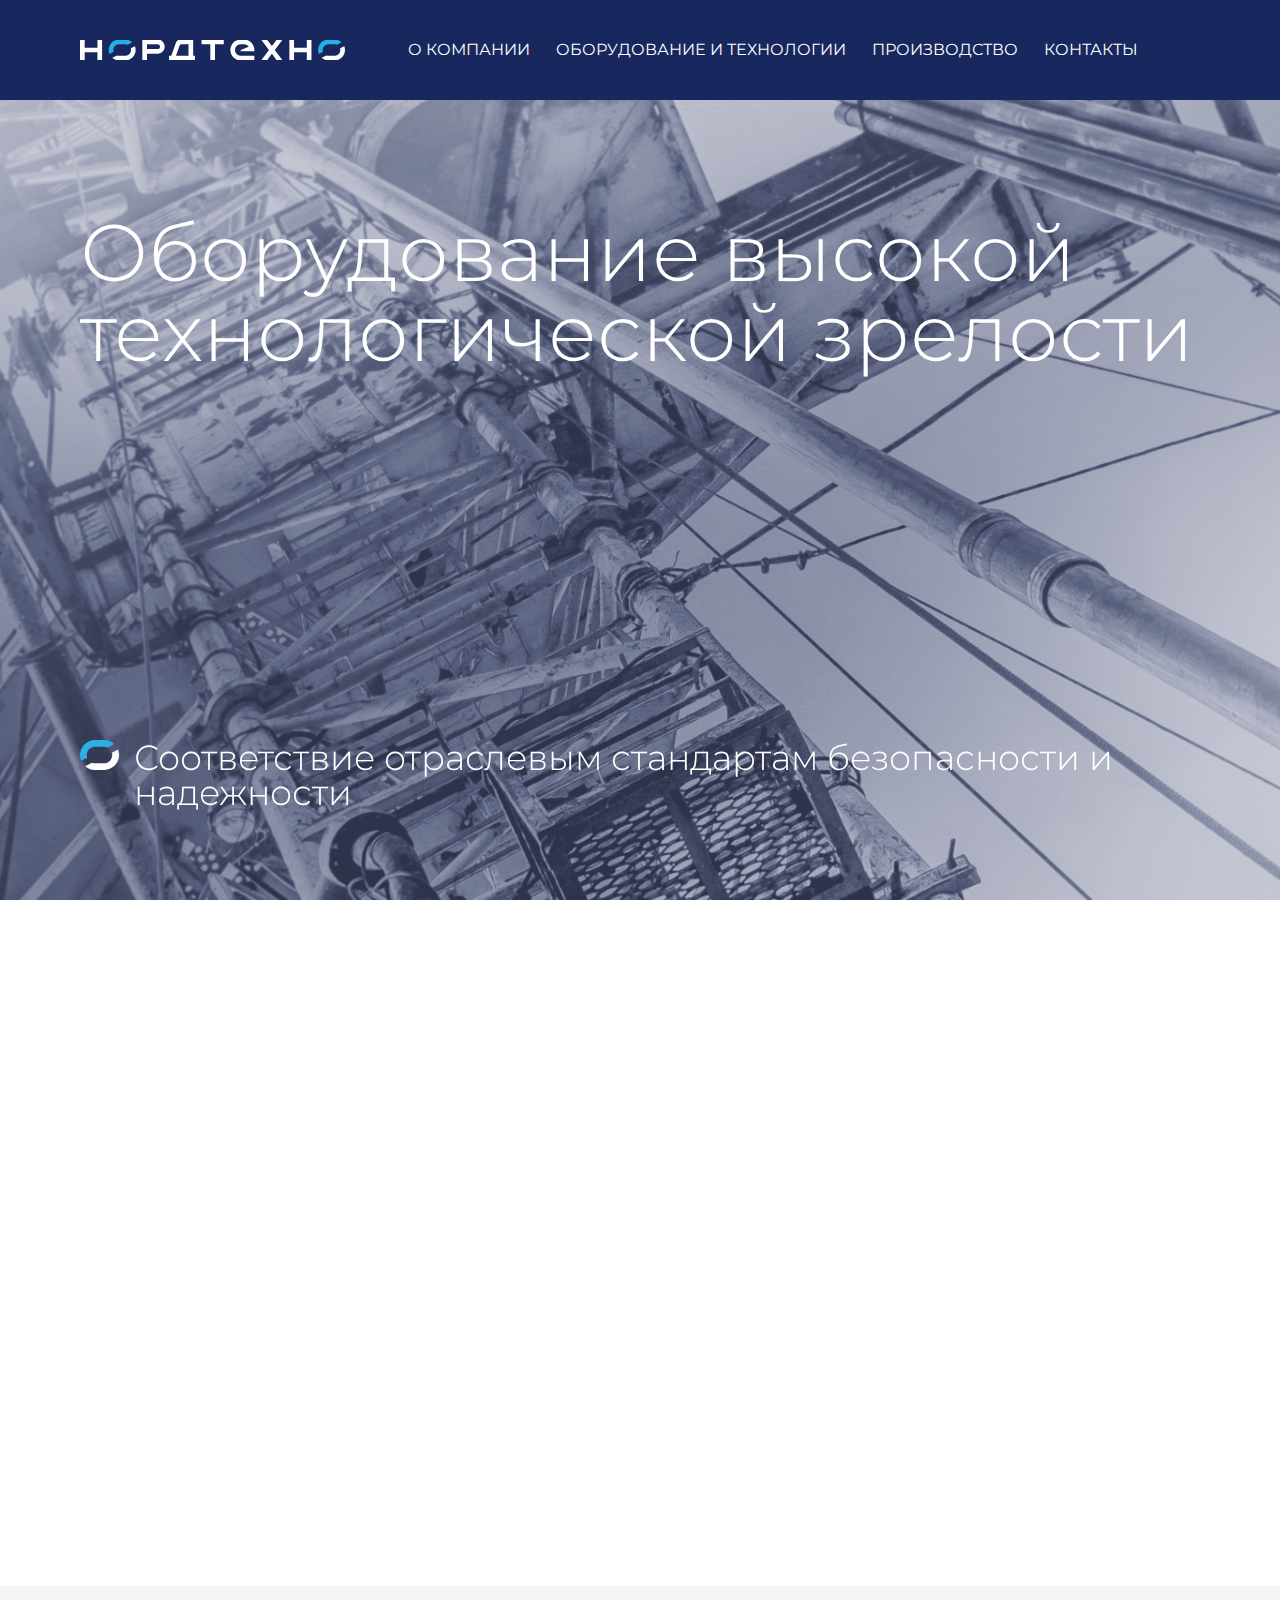
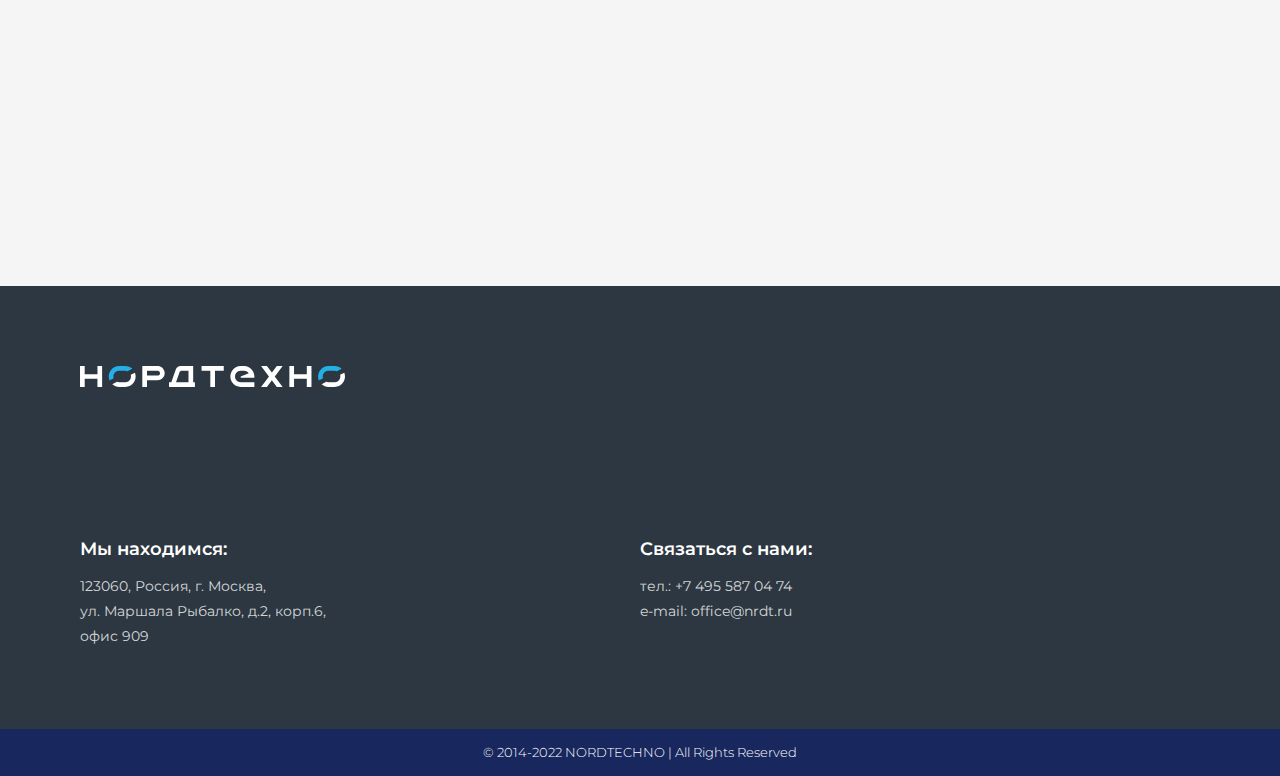
==== commit 0896ce3c: "add update design" ====
--- a/index.html
+++ b/index.html
@@ -3,7 +3,9 @@
 <head>
     <meta charset="UTF-8">
     <meta name="viewport" content="width=device-width, initial-scale=1">
-    <title>Title</title>
+    <title>НОРДТЕХНО - Оборудование для бурения и заканчивания</title>
+    <meta name="description" content="Нордтехно, нордтехно сайт, Нордтехно Москва, заканчивание, пакер рукавный, селективный пакер, пакер-подвеска хвостовика, подвеска с вращением, центраторы, фрак-порт, муфта ГРП.">
+    <link rel="icon" type="image/x-icon" href="img/favicon.ico">
     <link rel="preconnect" href="https://fonts.googleapis.com">
     <link rel="preconnect" href="https://fonts.gstatic.com" crossorigin>
     <link href="https://fonts.googleapis.com/css2?family=Montserrat:wght@200;300;400;500;600;700;800;900&display=swap" rel="stylesheet">
@@ -32,7 +34,7 @@
                                 Оборудование заканчивания
                             </a>
                             <a href="drilling-equipment.html" class="menu-desktop__content--link">
-                                Оборудование буровое
+                                Буровое оборудование
                             </a>
                         </div>
                     </li>
@@ -208,7 +210,7 @@
         </div>
     </div>
     <div class="footer-copyright">
-        © 2022 NORDTECHNO | All Rights Reserved
+        © 2014-2022 NORDTECHNO | All Rights Reserved
     </div>
 </footer>
 <div class="menu-mobile">
@@ -222,7 +224,7 @@
                 <a href="equipment.html" class="menu-mobile__list-link">Оборудование заканчивания</a>
             </li>
             <li>
-                <a href="drilling-equipment.html" class="menu-mobile__list-link">Оборудование буровое</a>
+                <a href="drilling-equipment.html" class="menu-mobile__list-link">Буровое оборудование</a>
             </li>
         </ul>
     </div>
--- a/style/style.css
+++ b/style/style.css
@@ -485,9 +485,9 @@
 }
 
 .contacts-block__content--text {
-  font-size: 18px;
-  line-height: 1.4;
-  font-weight: 500;
+  font-weight: 400;
+  font-size: 24px;
+  line-height: 1.2;
   color: #494949;
   margin-bottom: 30px;
 }
@@ -871,20 +871,20 @@
 }
 
 .company-block__content--desc {
-  font-size: 18px;
-  line-height: 1.4;
-  font-weight: 500;
+  font-weight: 400;
+  font-size: 24px;
+  line-height: 1.2;
   color: #494949;
   margin-bottom: 20px;
 }
 
 .company-block__content--info {
-  font-size: 18px;
-  line-height: 1.4;
-  font-weight: 500;
   border-left: 2px solid #2DAFE5;
   color: #2DAFE5;
   padding-left: 30px;
+  font-weight: 400;
+  font-size: 24px;
+  line-height: 1.2;
 }
 
 .company-title {
@@ -997,9 +997,9 @@
 }
 
 .product-block__content--text, .product-info__content--text {
-  font-size: 18px;
-  line-height: 1.4;
-  font-weight: 500;
+  font-weight: 400;
+  font-size: 24px;
+  line-height: 1.2;
   color: #494949;
   margin-bottom: 18px;
 }
@@ -1024,12 +1024,12 @@
   line-height: 1.4;
   font-weight: 500;
   color: #494949;
-  margin-bottom: 50px;
+  margin-bottom: 110px;
   list-style: disc;
   padding-left: 55px;
 }
 .product-info__content--list.product-info__content--list-drilling {
-  margin-bottom: 300px;
+  margin-bottom: 200px;
 }
 
 .product-btn-show {
@@ -1105,9 +1105,9 @@
 }
 
 .product-info__content--desc {
-  font-size: 18px;
-  line-height: 1.4;
-  font-weight: 500;
+  font-weight: 400;
+  font-size: 24px;
+  line-height: 1.2;
   border-left: 2px solid #2DAFE5;
   color: #2DAFE5;
   padding-left: 30px;
@@ -1145,6 +1145,9 @@
 .product-info--pad {
   padding-top: 0;
 }
+.product-info--pad.product-info--margin {
+  margin-bottom: -200px;
+}
 
 .product-info--center {
   align-items: center;
@@ -1154,7 +1157,7 @@
   text-align: center;
 }
 .product-info--center .product-info__image img {
-  width: 100%;
+  width: 80%;
 }
 .product-info--center .product-info__content {
   width: 55%;
@@ -1166,7 +1169,7 @@
 .product-info__img {
   width: 470px;
   text-align: center;
-  padding-right: 80px;
+  margin-right: 10%;
 }
 .product-info__img img {
   width: 100%;
@@ -1179,7 +1182,7 @@
   flex: 1;
   padding-top: 100px;
   background-color: #fff;
-  margin-right: 255px;
+  margin-right: 145px;
   padding-left: 120px;
 }
 
@@ -1221,7 +1224,15 @@
   width: 100%;
 }
 
+@media all and (max-width: 1440px) {
+  .product-info--center .product-info__image img {
+    width: 100%;
+  }
+}
 @media all and (max-width: 1240px) {
+  .product-info__img {
+    margin-right: 0;
+  }
   .product-info__img img {
     width: 100%;
     max-width: initial;
@@ -1233,7 +1244,17 @@
     margin-right: 0;
   }
   .product-info__content--list.product-info__content--list-drilling {
-    margin-bottom: 180px;
+    margin-bottom: 150px;
+  }
+  .company-block__content--info {
+    font-size: 18px;
+    line-height: 1.4;
+    font-weight: 500;
+  }
+  .swiper-slide__title {
+    font-size: 70px;
+    font-weight: 300;
+    margin-bottom: 100px;
   }
 }
 @media all and (max-width: 1200px) {
@@ -1448,9 +1469,14 @@
     padding: 40px 0;
     flex-flow: column;
   }
+  .product-info.product-info--pad {
+    padding-bottom: 0;
+  }
+  .product-info.product-info--pad.product-info--margin {
+    margin-bottom: -130px;
+  }
   .product-info__img {
     width: 300px;
-    padding-right: 0;
     margin: 0 auto 20px auto;
   }
   .product-info__content {
@@ -1539,6 +1565,9 @@
     padding-left: 14px;
     padding-top: 20px;
   }
+  .product-info__content--list {
+    margin-bottom: 50px;
+  }
 }
 
 /*# sourceMappingURL=style.css.map */
